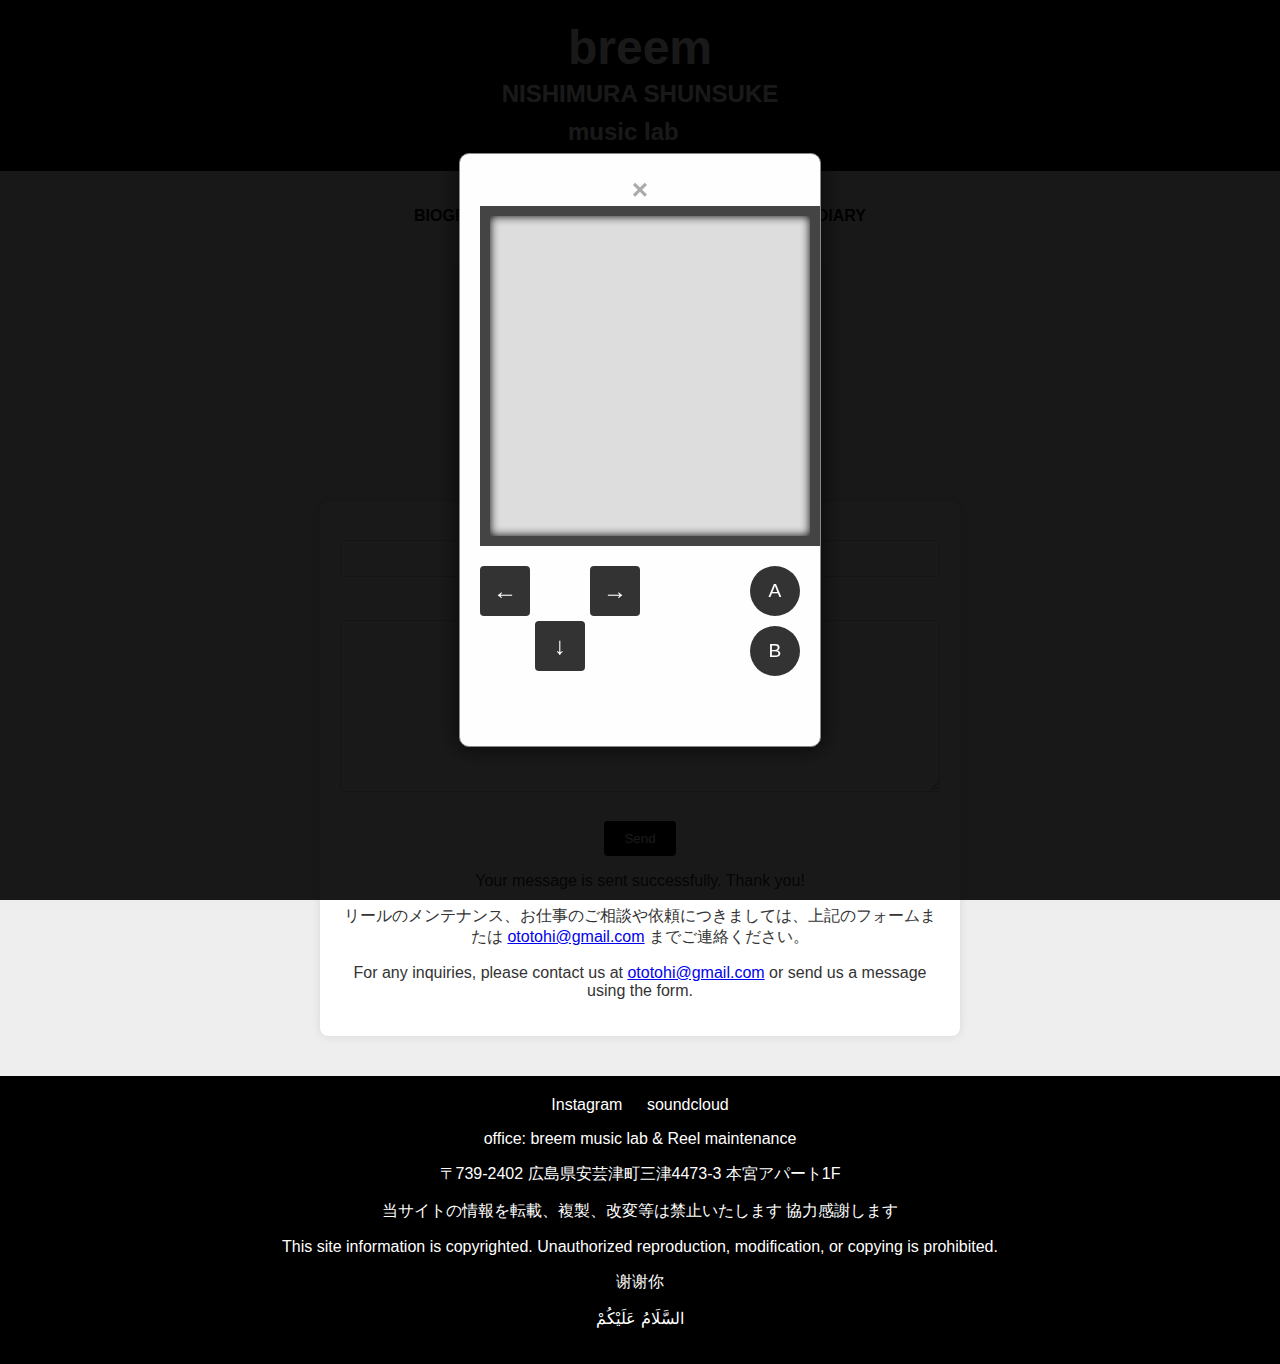
==== index.html @ 1ca12719 "index.html" ====
<!DOCTYPE html>
<html lang="ja">
<head>
    <meta charset="UTF-8">
    <meta name="viewport" content="width=device-width, initial-scale=1.0">
    <title>Breem - NISHIMURA SHUNSUKE</title>
    <style>
        body {
            font-family: 'Arial', sans-serif;
            margin: 0;
            padding: 0;
            background-color: #f4f4f4;
            color: #333;
            display: flex;
            flex-direction: column;
            align-items: center;
        }
        header {
            background-color: black;
            color: white;
            text-align: center;
            padding: 20px;
            display: flex;
            flex-direction: column;
            align-items: center;
            width: 100%;
        }
        h2 {
            margin: 0;
            font-size: 3em;
            max-width: 80%;
            white-space: nowrap;
            overflow: hidden;
            text-overflow: ellipsis;
        }
        h3 {
            margin: 5px 0;
            font-size: 1.5em;
        }
        .dots {
            animation: blink-animation 1s steps(5, start) infinite;
            -webkit-animation: blink-animation 1s steps(5, start) infinite;
            color: white;
            cursor: pointer;
        }
        @keyframes blink-animation {
            to {
                visibility: hidden;
            }
        }
        @-webkit-keyframes blink-animation {
            to {
                visibility: hidden;
            }
        }
        nav {
            text-align: center;
            margin: 20px 0;
            width: 100%;
        }
        nav ul {
            list-style-type: none;
            padding: 0;
            display: flex;
            flex-wrap: wrap;
            justify-content: center;
        }
        nav ul li {
            margin: 0 10px;
        }
        nav ul li a {
            text-decoration: none;
            color: #000;
            font-weight: bold;
        }
        #contact {
            background-color: #eee;
            padding: 40px 20px;
            text-align: center;
            width: 100%;
        }
        .contact-form {
            background-color: #fff;
            color: #333;
            padding: 20px;
            border-radius: 8px;
            box-shadow: 0 0 10px rgba(0, 0, 0, 0.1);
            max-width: 600px;
            margin: auto;
            text-align: center;
        }
        .contact-form label {
            display: block;
            margin-bottom: 10px;
        }
        .contact-form input[type="email"],
        .contact-form textarea {
            width: calc(100% - 22px);
            padding: 10px;
            margin-bottom: 15px;
            border: 1px solid #ccc;
            border-radius: 4px;
            resize: vertical;
        }
        .contact-form textarea {
            height: 150px;
        }
        .contact-form button {
            background-color: #000;
            color: #fff;
            border: none;
            padding: 10px 20px;
            cursor: pointer;
            border-radius: 4px;
        }
        .contact-form button:hover {
            background-color: #333;
        }
        footer {
            background-color: black;
            color: white;
            text-align: center;
            padding: 20px;
            width: 100%;
        }
        footer a {
            color: white;
            text-decoration: none;
            margin: 0 10px;
        }
        #tetrisModal {
            display: none;
            position: fixed;
            z-index: 1;
            left: 0;
            top: 0;
            width: 100%;
            height: 100%;
            overflow: auto;
            background-color: rgba(0, 0, 0, 0.9);
            display: flex;
            justify-content: center;
            align-items: center;
        }
        #tetrisContent {
            background-color: #fefefe;
            padding: 20px;
            border: 1px solid #888;
            max-width: 320px;
            width: 100%;
            box-shadow: 0px 0px 20px 5px rgba(0,0,0,0.5);
            position: relative;
        }
        #tetrisGame {
            width: 100%;
            height: 320px;
            background-color: #ddd;
            display: block;
            margin: 0 auto;
            border: 10px solid #444;
            box-shadow: inset 0px 0px 10px #000;
        }
        .close {
            color: #aaa;
            float: right;
            font-size: 28px;
            font-weight: bold;
        }
        .close:hover,
        .close:focus {
            color: black;
            text-decoration: none;
            cursor: pointer;
        }
        .gameboy {
            display: flex;
            flex-direction: column;
            align-items: center;
            background-color: #bbb;
            padding: 20px;
            border-radius: 10px;
            box-shadow: 0 0 20px rgba(0,0,0,0.5);
        }
        .gameboy-buttons {
            margin-top: 20px;
            display: flex;
            justify-content: space-between;
            width: 100%;
        }
        .dpad {
            display: grid;
            grid-template-columns: repeat(3, 50px);
            grid-template-rows: repeat(3, 50px);
            gap: 5px;
        }
        .dpad button {
            background-color: #333;
            border: none;
            border-radius: 4px;
            height: 50px;
            width: 50px;
            cursor: pointer;
            color: #fff;
            font-size: 1.5em;
        }
        .action-buttons {
            display: flex;
            flex-direction: column;
            gap: 10px;
        }
        .action-buttons button {
            background-color: #333;
            border: none;
            border-radius: 50%;
            height: 50px;
            width: 50px;
            cursor: pointer;
            color: #fff;
            font-size: 1.2em;
        }
        #gameOverMessage {
            display: none;
            position: absolute;
            top: 0;
            width: 100%;
            text-align: center;
            font-size: 2em;
            color: red;
            animation: drop 2s forwards;
        }
        @keyframes drop {
            to {
                top: 50%;
                transform: translateY(-50%);
            }
        }
    </style>
</head>
<body>
    <header>
        <h2>breem</h2>
        <h3>NISHIMURA SHUNSUKE</h3>
        <h3>music lab<span class="dots" onclick="openTetris()">.....</span></h3>
    </header>

    <nav>
        <ul>
            <li><a href="biography.html">BIOGRAPHY</a></li>
            <li><a href="discography.html">DISCOGRAPHY</a></li>
            <li><a href="works.html">WORKS</a></li>
            <li><a href="https://breem.base.shop" target="_blank">SHOP</a></li>
            <li><a href="https://note.com/breem/" target="_blank">DIARY</a></li>
        </ul>
    </nav>

    <section id="contact">
        <h1>NEWS</h1>
        <div style="text-align: center; margin-bottom: 20px;">
            <!-- アクセスカウンター -->
            <table border="0" cellspacing="0" cellpadding="0" style="margin: 0 auto;">
                <tr><td align="center"><a href="http://www.rays-counter.com/"><img src="http://www.rays-counter.com/d1285_f6_022/667c20a465114/" alt="アクセスカウンター" border="0"></a></td></tr>
                <tr><td align="center">
                    <img src="http://www.rays-counter.com/images/counter_01.gif" border="0">
                    <img src="http://www.rays-counter.com/images/counter_02.gif" border="0">
                    <img src="http://www.rays-counter.com/images/counter_03.gif" border="0">
                    <img src="http://www.rays-counter.com/images/counter_04.gif" border="0">
                    <img src="http://www.rays-counter.com/images/counter_05.gif" border="0">
                </td></tr>
            </table>
            <!-- アクセスカウンター ここまで -->
        </div>
        <h1>CONTACT</h1>
        <div class="contact-form">
            <form id="contactForm" action="https://formspree.io/f/manwwarl" method="POST">
                <label>
                    Your email:
                    <input type="email" id="email" name="email" required>
                </label>
                <label>
                    Your message:
                    <textarea id="message" name="message" required></textarea>
                </label>
                <button type="button" onclick="confirmSend()">Send</button>
            </form>
            <p>Your message is sent successfully. Thank you!</p>
            <p>リールのメンテナンス、お仕事のご相談や依頼につきましては、上記のフォームまたは <a href="mailto:ototohi@gmail.com">ototohi@gmail.com</a> までご連絡ください。</p>
            <p>For any inquiries, please contact us at <a href="mailto:ototohi@gmail.com">ototohi@gmail.com</a> or send us a message using the form.</p>
        </div>
    </section>

    <footer>
        <div class="social-links">
            <a href="https://www.instagram.com/breem.room_4473/">Instagram</a>
            <a href="https://soundcloud.com/user-677174121">soundcloud</a>
        </div>
        <p>office: breem music lab & Reel maintenance</p>
        <p>〒739-2402 広島県安芸津町三津4473-3 本宮アパート1F</p>
        <p>当サイトの情報を転載、複製、改変等は禁止いたします 協力感謝します</p>
        <p>This site information is copyrighted. Unauthorized reproduction, modification, or copying is prohibited.</p>
        <p>谢谢你</p>
        <p>السَّلَامُ عَلَيْكُمْ</p>
    </footer>

    <!-- Tetris Modal -->
    <div id="tetrisModal">
        <div id="tetrisContent" class="gameboy">
            <span class="close" onclick="closeTetris()">&times;</span>
            <canvas id="tetrisGame" width="320" height="640"></canvas>
            <div class="gameboy-buttons">
                <div class="dpad">
                    <button onclick="moveLeft()">←</button>
                    <div></div>
                    <button onclick="moveRight()">→</button>
                    <div></div>
                    <button onclick="moveDown()">↓</button>
                </div>
                <div class="action-buttons">
                    <button onclick="rotateTetromino()">A</button>
                    <button onclick="rotateTetrominoReverse()">B</button>
                </div>
            </div>
            <div id="gameOverMessage">GAME OVER</div>
        </div>
    </div>

    <audio id="bgm" loop>
        <source src="https://freesound.org/data/previews/348/348682_3248244-lq.mp3" type="audio/mp3">
        Your browser does not support the audio element.
    </audio>

    <audio id="lineClearSound">
        <source src="https://freesound.org/data/previews/198/198841_285997-lq.mp3" type="audio/mp3">
        Your browser does not support the audio element.
    </audio>

    <audio id="gameOverSound">
        <source src="https://freesound.org/data/previews/353/353227_5121236-lq.mp3" type="audio/mp3">
        Your browser does not support the audio element.
    </audio>

    <script>
        const dots = document.querySelector('.dots');
        const bgm = document.getElementById('bgm');
        const lineClearSound = document.getElementById('lineClearSound');
        const gameOverSound = document.getElementById('gameOverSound');
        const gameOverMessage = document.getElementById('gameOverMessage');

        setInterval(() => {
            dots.style.visibility = dots.style.visibility === 'hidden' ? 'visible' : 'hidden';
        }, 500);

        function confirmSend() {
            if (confirm("Are you sure you want to send this message?")) {
                document.getElementById("contactForm").submit();
            }
        }

        let tetromino;
        let playfield;
        let count;
        let requestId;

        function openTetris() {
            bgm.play();
            document.getElementById('tetrisModal').style.display = 'block';
            initTetris();
        }

        function closeTetris() {
            bgm.pause();
            document.getElementById('tetrisModal').style.display = 'none';
            cancelAnimationFrame(requestId);
        }

        window.onclick = function(event) {
            const modal = document.getElementById('tetrisModal');
            if (event.target == modal) {
                closeTetris();
            }
        }

        function initTetris() {
            const canvas = document.getElementById('tetrisGame');
            const context = canvas.getContext('2d');
            const grid = 32;

            const tetrominoes = {
                'I': [
                    [0,0,0,0],
                    [1,1,1,1],
                    [0,0,0,0],
                    [0,0,0,0]
                ],
                'J': [
                    [1,0,0],
                    [1,1,1],
                    [0,0,0]
                ],
                'L': [
                    [0,0,1],
                    [1,1,1],
                    [0,0,0]
                ],
                'O': [
                    [1,1],
                    [1,1]
                ],
                'S': [
                    [0,1,1],
                    [1,1,0],
                    [0,0,0]
                ],
                'Z': [
                    [1,1,0],
                    [0,1,1],
                    [0,0,0]
                ],
                'T': [
                    [0,1,0],
                    [1,1,1],
                    [0,0,0]
                ]
            };

            const colors = {
                'I': '#00bfff',
                'O': '#ffd700',
                'T': '#9370db',
                'S': '#3cb371',
                'Z': '#dc143c',
                'J': '#4682b4',
                'L': '#ff8c00'
            };

            function generateTetromino() {
                const keys = Object.keys(tetrominoes);
                const key = keys[Math.floor(Math.random() * keys.length)];
                const matrix = tetrominoes[key];
                return {
                    name: key,
                    matrix: matrix,
                    row: 0,
                    col: Math.floor((10 - matrix[0].length) / 2)
                };
            }

            function rotate(matrix) {
                const N = matrix.length - 1;
                return matrix.map((row, i) =>
                    row.map((val, j) => matrix[N - j][i])
                );
            }

            function rotateReverse(matrix) {
                const N = matrix.length - 1;
                return matrix.map((row, i) =>
                    row.map((val, j) => matrix[j][N - i])
                );
            }

            function collide(playfield, tetromino) {
                const { matrix, row, col } = tetromino;
                for (let r = 0; r < matrix.length; r++) {
                    for (let c = 0; c < matrix[r].length; c++) {
                        if (matrix[r][c] && (playfield[r + row] && playfield[r + row][c + col]) !== 0) {
                            return true;
                        }
                    }
                }
                return false;
            }

            function clearLines() {
                outer: for (let row = playfield.length - 1; row >= 0; row--) {
                    for (let col = 0; col < playfield[row].length; col++) {
                        if (playfield[row][col] === 0) {
                            continue outer;
                        }
                    }
                    playfield.splice(row, 1);
                    playfield.unshift(new Array(10).fill(0));
                    lineClearSound.play();
                    context.clearRect(0, 0, canvas.width, canvas.height);
                    drawPlayfield();
                    drawTetromino();
                }
            }

            function freeze() {
                const { matrix, row, col } = tetromino;
                matrix.forEach((r, i) => {
                    r.forEach((value, j) => {
                        if (value) {
                            playfield[row + i][col + j] = tetromino.name;
                        }
                    });
                });
                clearLines();
                tetromino = generateTetromino();
                if (collide(playfield, tetromino)) {
                    gameOver();
                }
            }

            function drawTetromino() {
                const { matrix, row, col } = tetromino;
                matrix.forEach((r, i) => {
                    r.forEach((value, j) => {
                        if (value) {
                            context.fillStyle = colors[tetromino.name];
                            context.fillRect((col + j) * grid, (row + i) * grid, grid - 1, grid - 1);
                        }
                    });
                });
            }

            function drawPlayfield() {
                for (let row = 0; row < playfield.length; row++) {
                    for (let col = 0; col < playfield[row].length; col++) {
                        if (playfield[row][col]) {
                            context.fillStyle = colors[playfield[row][col]];
                            context.fillRect(col * grid, row * grid, grid - 1, grid - 1);
                        }
                    }
                }
            }

            function updateGame() {
                context.clearRect(0, 0, canvas.width, canvas.height);
                drawPlayfield();
                drawTetromino();
            }

            function drop() {
                tetromino.row++;
                if (collide(playfield, tetromino)) {
                    tetromino.row--;
                    freeze();
                }
            }

            count = 0;
            tetromino = generateTetromino();
            playfield = Array.from({ length: 20 }, () => Array(10).fill(0));
            function loop() {
                requestId = requestAnimationFrame(loop);
                if (++count > 35) {
                    drop();
                    count = 0;
                }
                updateGame();
            }

            document.addEventListener('keydown', (e) => {
                if (e.keyCode === 37) {
                    moveLeft();
                } else if (e.keyCode === 39) {
                    moveRight();
                } else if (e.keyCode === 40) {
                    moveDown();
                } else if (e.keyCode === 65) { // 'A' key for rotation
                    rotateTetromino();
                } else if (e.keyCode === 66) { // 'B' key for reverse rotation
                    rotateTetrominoReverse();
                }
            });

            loop();
        }

        function moveLeft() {
            tetromino.col--;
            if (collide(playfield, tetromino)) {
                tetromino.col++;
            }
        }

        function moveRight() {
            tetromino.col++;
            if (collide(playfield, tetromino)) {
                tetromino.col--;
            }
        }

        function moveDown() {
            tetromino.row++;
            if (collide(playfield, tetromino)) {
                tetromino.row--;
                freeze();
            }
        }

        function rotateTetromino() {
            const matrix = rotate(tetromino.matrix);
            if (!collide(playfield, { ...tetromino, matrix })) {
                tetromino.matrix = matrix;
            }
        }

        function rotateTetrominoReverse() {
            const matrix = rotateReverse(tetromino.matrix);
            if (!collide(playfield, { ...tetromino, matrix })) {
                tetromino.matrix = matrix;
            }
        }

        function gameOver() {
            bgm.pause();
            gameOverSound.play();
            gameOverMessage.style.display = 'block';
        }
    </script>
</body>
</html>
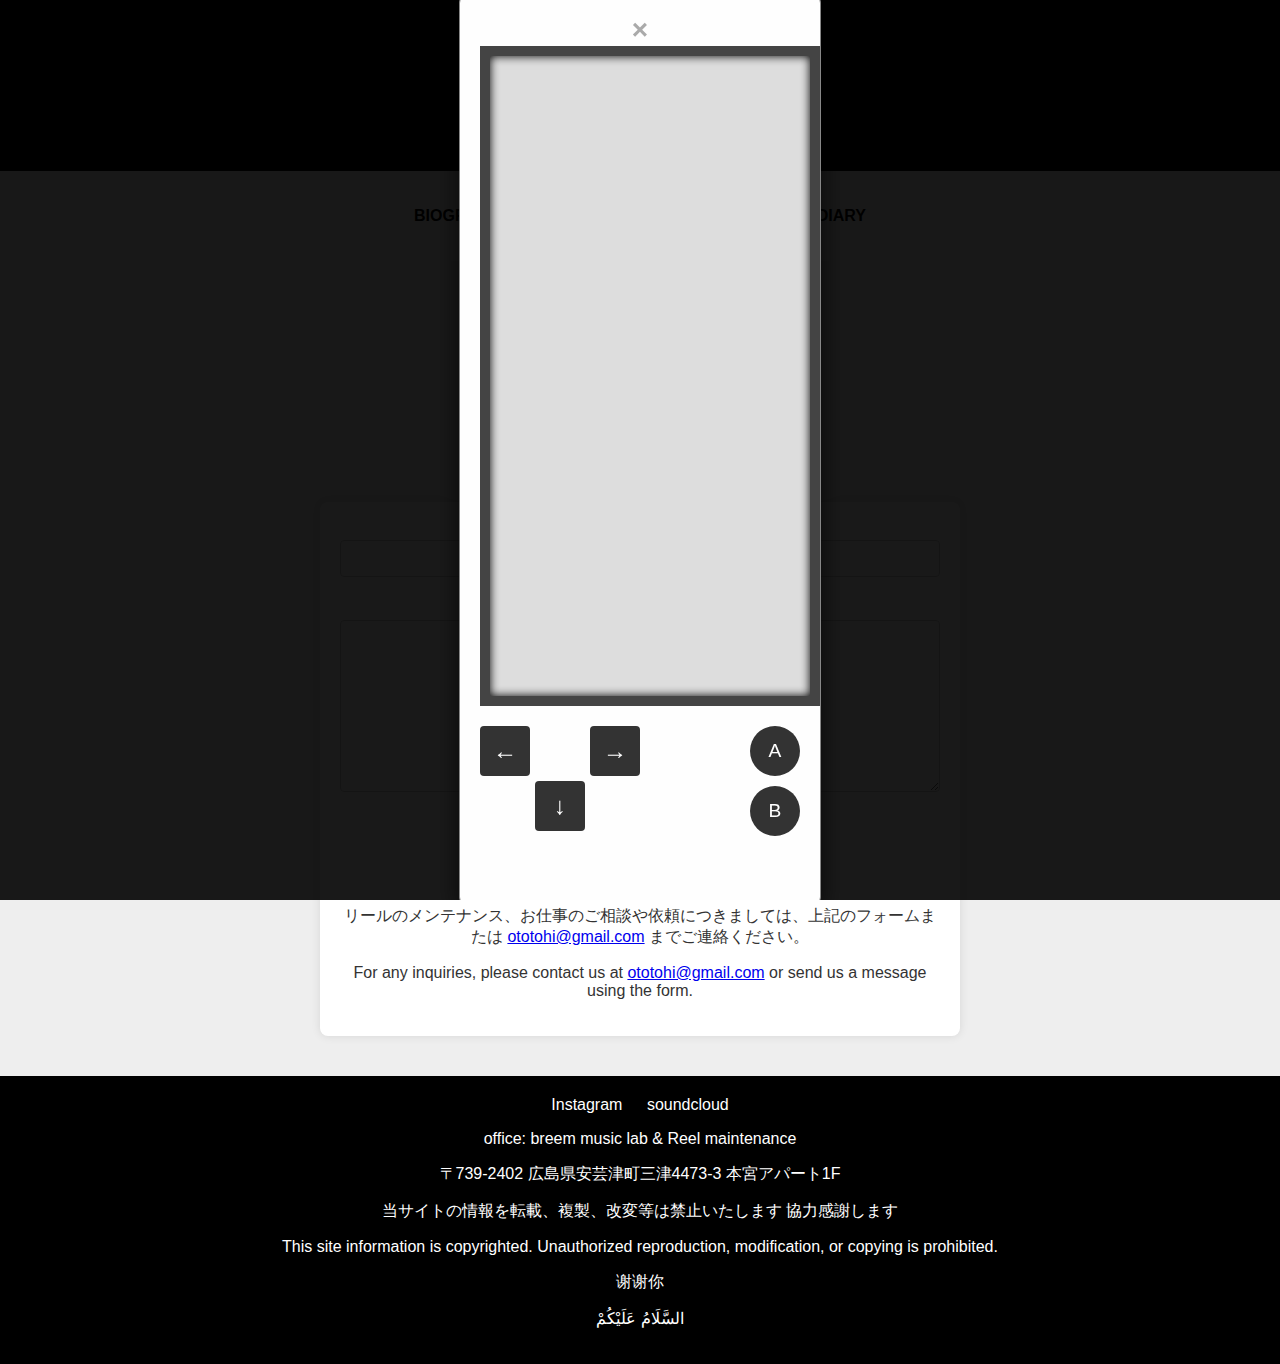
==== commit 83b7f2bc: "index.html" ====
--- a/index.html
+++ b/index.html
@@ -153,7 +153,7 @@
         }
         #tetrisGame {
             width: 100%;
-            height: 320px;
+            height: 640px;
             background-color: #ddd;
             display: block;
             margin: 0 auto;
@@ -249,7 +249,7 @@
             <li><a href="discography.html">DISCOGRAPHY</a></li>
             <li><a href="works.html">WORKS</a></li>
             <li><a href="https://breem.base.shop" target="_blank">SHOP</a></li>
-            <li><a href="https://note.com/breem/" target="_blank">DIARY</a></li>
+            <li><a href="https://ameblo.jp/se-son-music/" target="_blank">DIARY</a></li>
         </ul>
     </nav>
 
@@ -462,7 +462,9 @@
                 const { matrix, row, col } = tetromino;
                 for (let r = 0; r < matrix.length; r++) {
                     for (let c = 0; c < matrix[r].length; c++) {
-                        if (matrix[r][c] && (playfield[r + row] && playfield[r + row][c + col]) !== 0) {
+                        if (matrix[r][c] && 
+                            (playfield[r + row] && 
+                             playfield[r + row][c + col]) !== 0) {
                             return true;
                         }
                     }
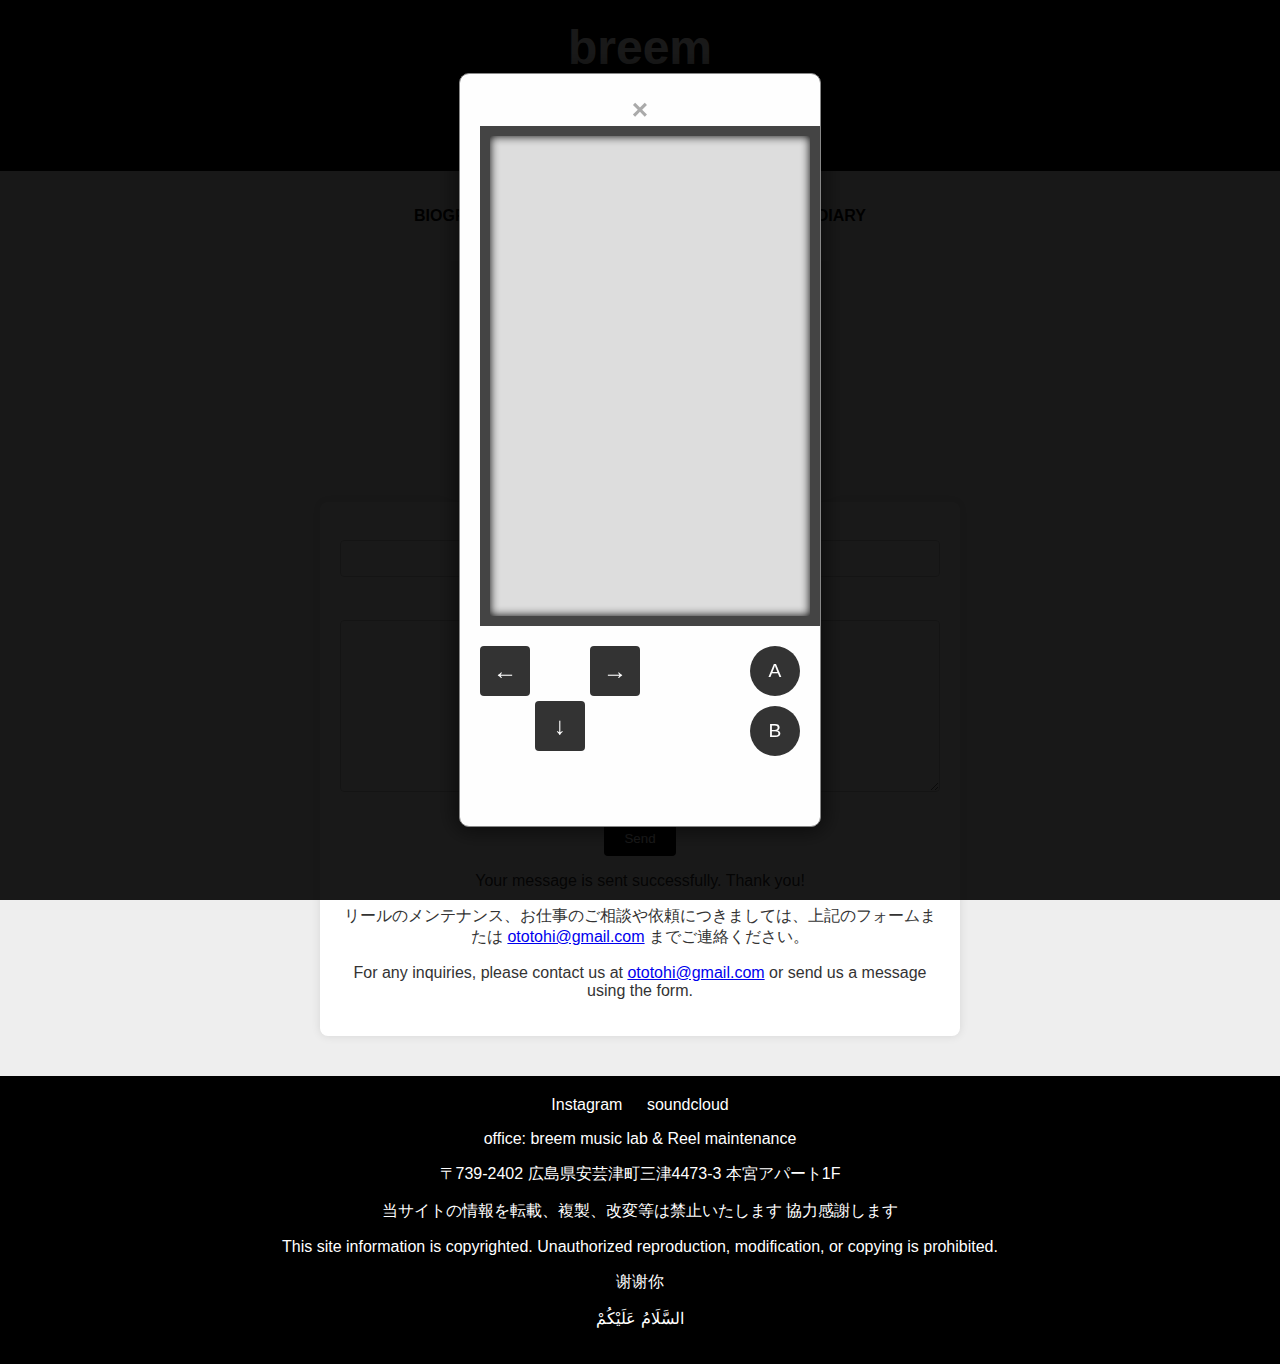
==== commit 6a85b588: "index.html" ====
--- a/index.html
+++ b/index.html
@@ -153,7 +153,7 @@
         }
         #tetrisGame {
             width: 100%;
-            height: 640px;
+            height: 480px;
             background-color: #ddd;
             display: block;
             margin: 0 auto;
@@ -305,7 +305,7 @@
     <div id="tetrisModal">
         <div id="tetrisContent" class="gameboy">
             <span class="close" onclick="closeTetris()">&times;</span>
-            <canvas id="tetrisGame" width="320" height="640"></canvas>
+            <canvas id="tetrisGame" width="320" height="480"></canvas>
             <div class="gameboy-buttons">
                 <div class="dpad">
                     <button onclick="moveLeft()">←</button>
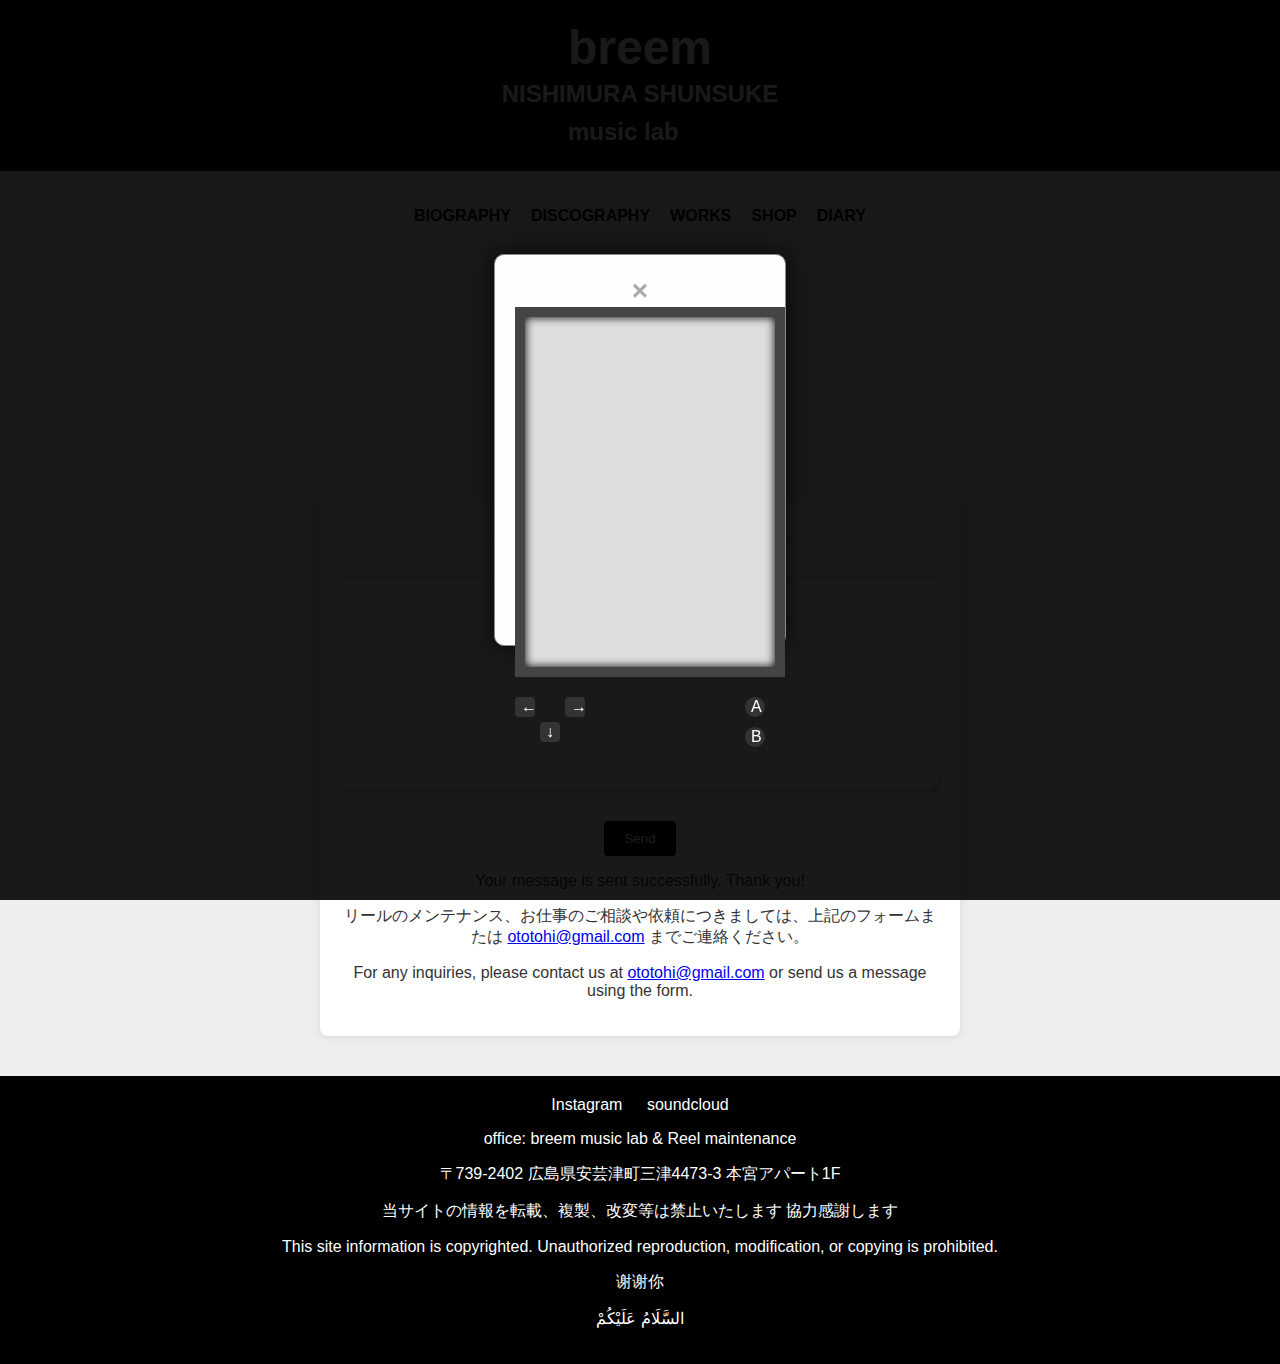
==== commit 11b960a3: "index.html" ====
--- a/index.html
+++ b/index.html
@@ -146,14 +146,14 @@
             background-color: #fefefe;
             padding: 20px;
             border: 1px solid #888;
-            max-width: 320px;
-            width: 100%;
+            width: 250px;
+            height: 350px;
             box-shadow: 0px 0px 20px 5px rgba(0,0,0,0.5);
             position: relative;
         }
         #tetrisGame {
             width: 100%;
-            height: 480px;
+            height: 100%;
             background-color: #ddd;
             display: block;
             margin: 0 auto;
@@ -189,19 +189,19 @@
         }
         .dpad {
             display: grid;
-            grid-template-columns: repeat(3, 50px);
-            grid-template-rows: repeat(3, 50px);
+            grid-template-columns: repeat(3, 20px);
+            grid-template-rows: repeat(3, 20px);
             gap: 5px;
         }
         .dpad button {
             background-color: #333;
             border: none;
             border-radius: 4px;
-            height: 50px;
-            width: 50px;
+            height: 20px;
+            width: 20px;
             cursor: pointer;
             color: #fff;
-            font-size: 1.5em;
+            font-size: 1em;
         }
         .action-buttons {
             display: flex;
@@ -212,11 +212,11 @@
             background-color: #333;
             border: none;
             border-radius: 50%;
-            height: 50px;
-            width: 50px;
+            height: 20px;
+            width: 20px;
             cursor: pointer;
             color: #fff;
-            font-size: 1.2em;
+            font-size: 1em;
         }
         #gameOverMessage {
             display: none;
@@ -305,7 +305,7 @@
     <div id="tetrisModal">
         <div id="tetrisContent" class="gameboy">
             <span class="close" onclick="closeTetris()">&times;</span>
-            <canvas id="tetrisGame" width="320" height="480"></canvas>
+            <canvas id="tetrisGame" width="160" height="288"></canvas>
             <div class="gameboy-buttons">
                 <div class="dpad">
                     <button onclick="moveLeft()">←</button>
@@ -382,7 +382,7 @@
         function initTetris() {
             const canvas = document.getElementById('tetrisGame');
             const context = canvas.getContext('2d');
-            const grid = 32;
+            const grid = 18;
 
             const tetrominoes = {
                 'I': [
@@ -543,7 +543,7 @@
 
             count = 0;
             tetromino = generateTetromino();
-            playfield = Array.from({ length: 20 }, () => Array(10).fill(0));
+            playfield = Array.from({ length: 16 }, () => Array(10).fill(0));
             function loop() {
                 requestId = requestAnimationFrame(loop);
                 if (++count > 35) {
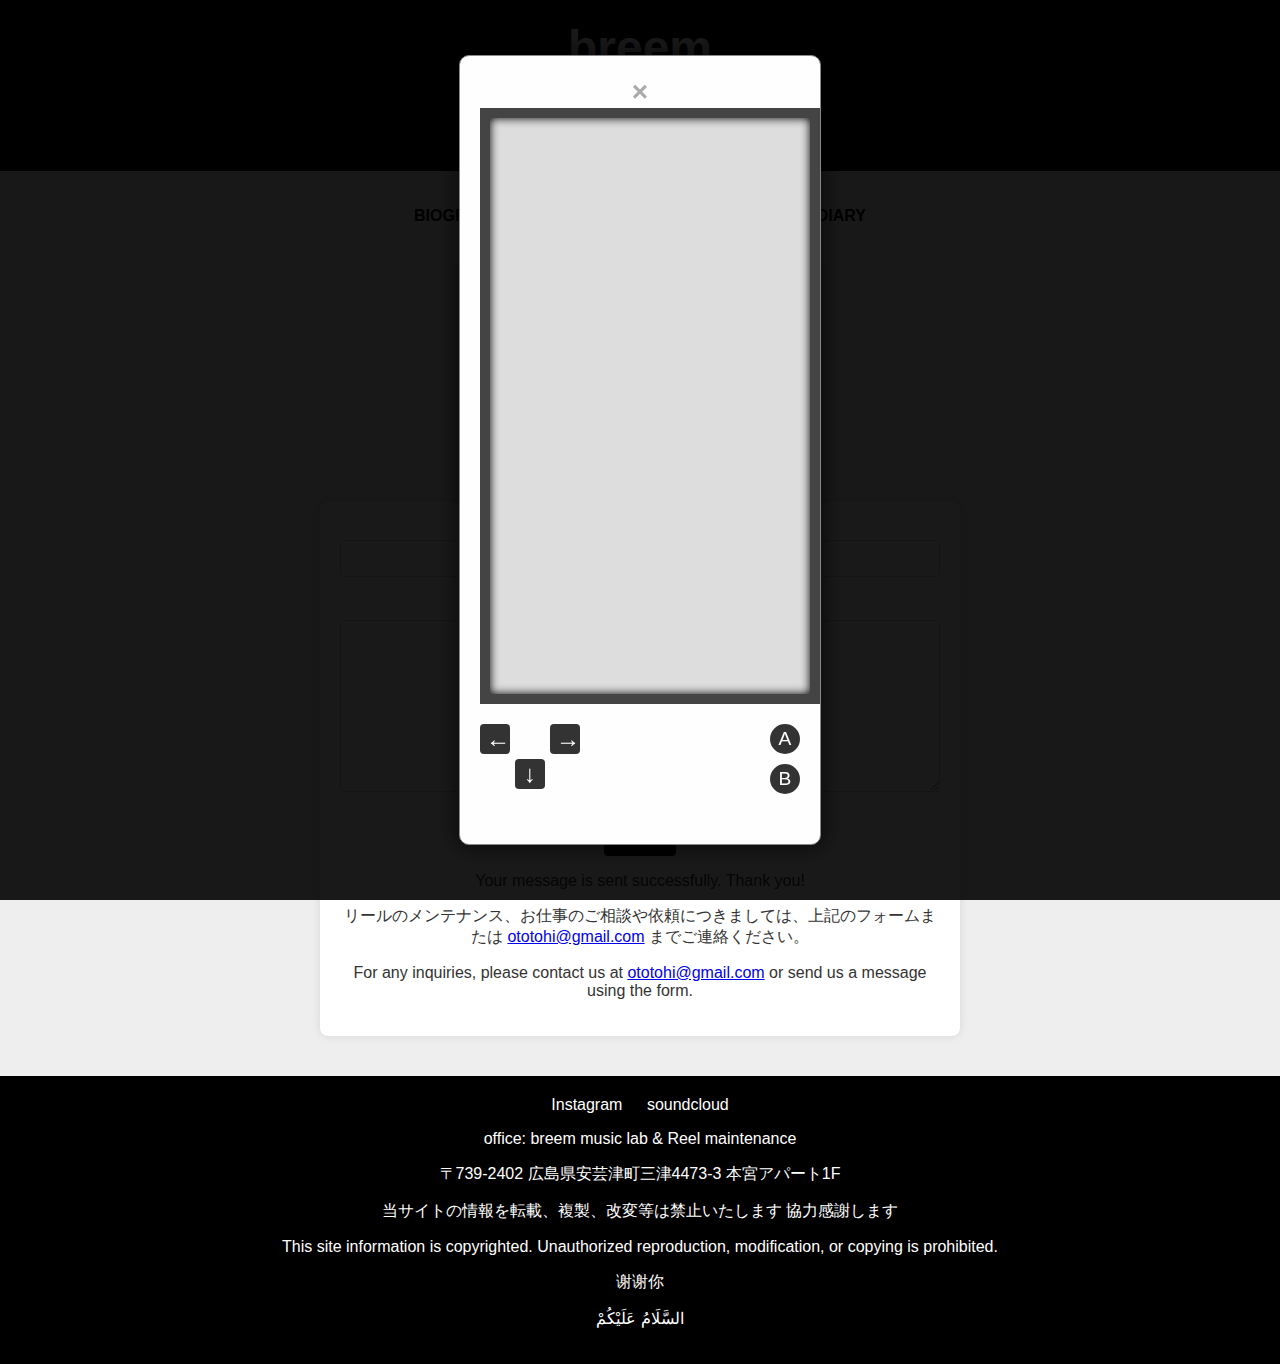
==== commit 706050ee: "index.html" ====
--- a/index.html
+++ b/index.html
@@ -146,8 +146,8 @@
             background-color: #fefefe;
             padding: 20px;
             border: 1px solid #888;
-            width: 250px;
-            height: 350px;
+            max-width: 320px;
+            width: 100%;
             box-shadow: 0px 0px 20px 5px rgba(0,0,0,0.5);
             position: relative;
         }
@@ -189,19 +189,19 @@
         }
         .dpad {
             display: grid;
-            grid-template-columns: repeat(3, 20px);
-            grid-template-rows: repeat(3, 20px);
+            grid-template-columns: repeat(3, 30px);
+            grid-template-rows: repeat(3, 30px);
             gap: 5px;
         }
         .dpad button {
             background-color: #333;
             border: none;
             border-radius: 4px;
-            height: 20px;
-            width: 20px;
+            height: 30px;
+            width: 30px;
             cursor: pointer;
             color: #fff;
-            font-size: 1em;
+            font-size: 1.5em;
         }
         .action-buttons {
             display: flex;
@@ -212,11 +212,11 @@
             background-color: #333;
             border: none;
             border-radius: 50%;
-            height: 20px;
-            width: 20px;
+            height: 30px;
+            width: 30px;
             cursor: pointer;
             color: #fff;
-            font-size: 1em;
+            font-size: 1.2em;
         }
         #gameOverMessage {
             display: none;
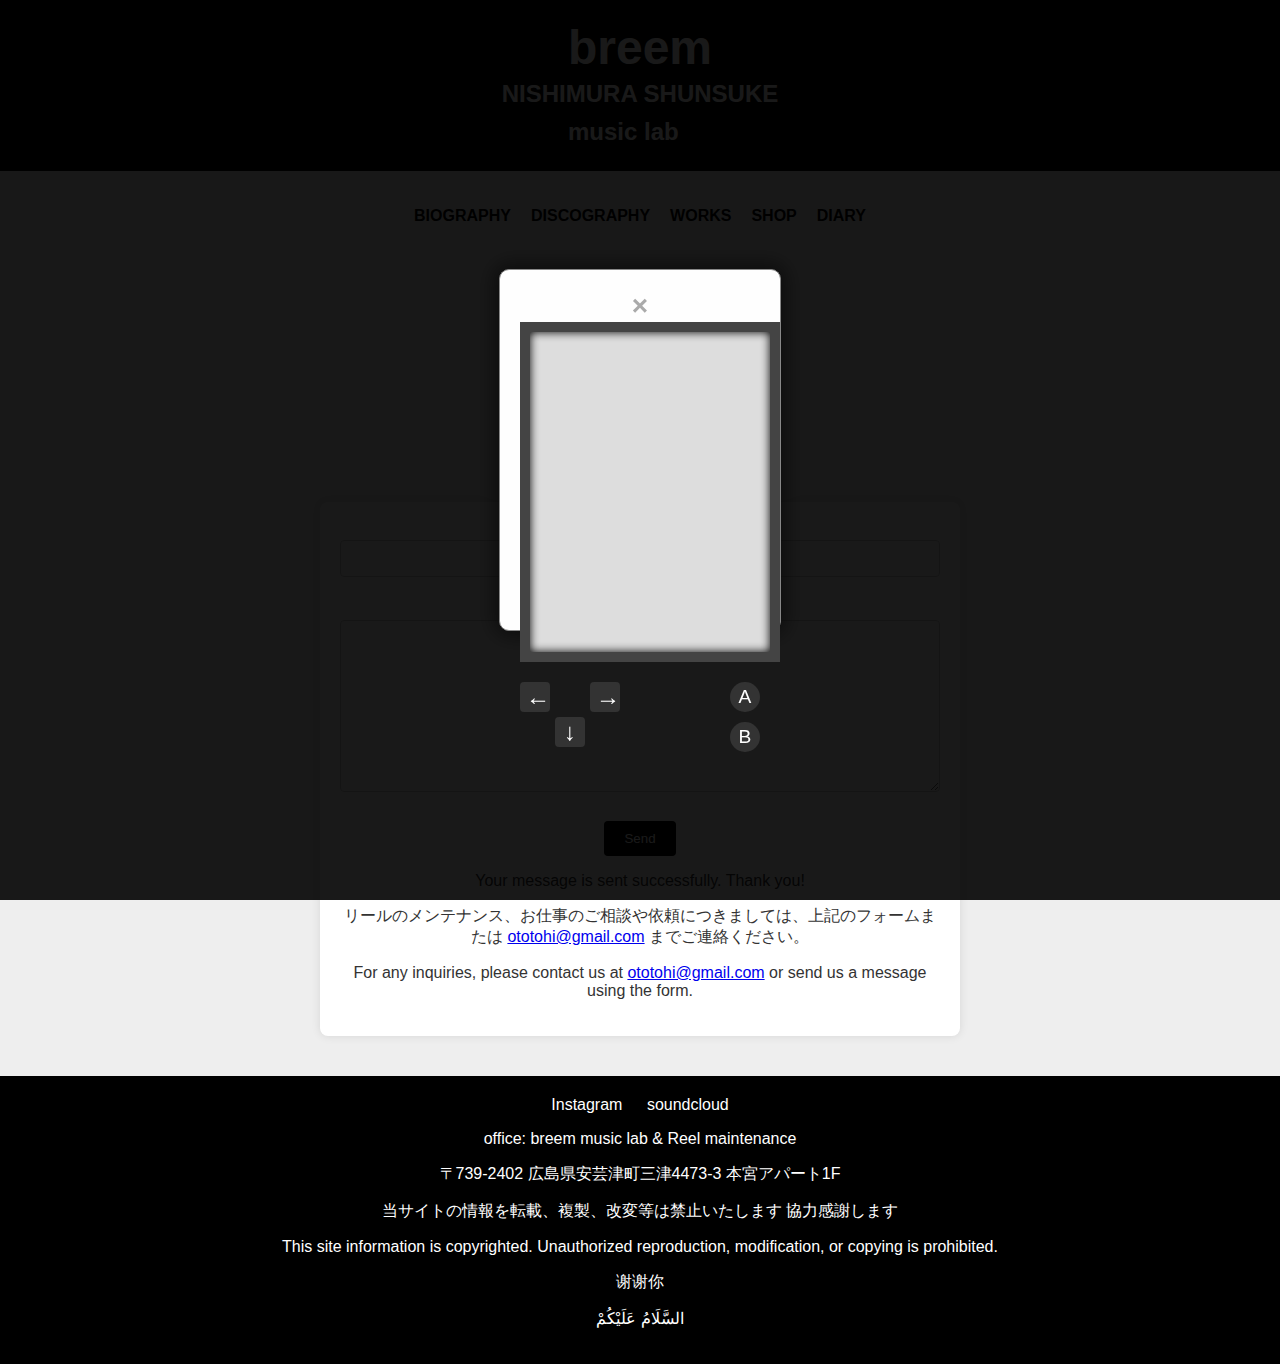
==== commit aa9185f0: "index.html" ====
--- a/index.html
+++ b/index.html
@@ -146,8 +146,8 @@
             background-color: #fefefe;
             padding: 20px;
             border: 1px solid #888;
-            max-width: 320px;
-            width: 100%;
+            width: 240px;
+            height: 320px;
             box-shadow: 0px 0px 20px 5px rgba(0,0,0,0.5);
             position: relative;
         }
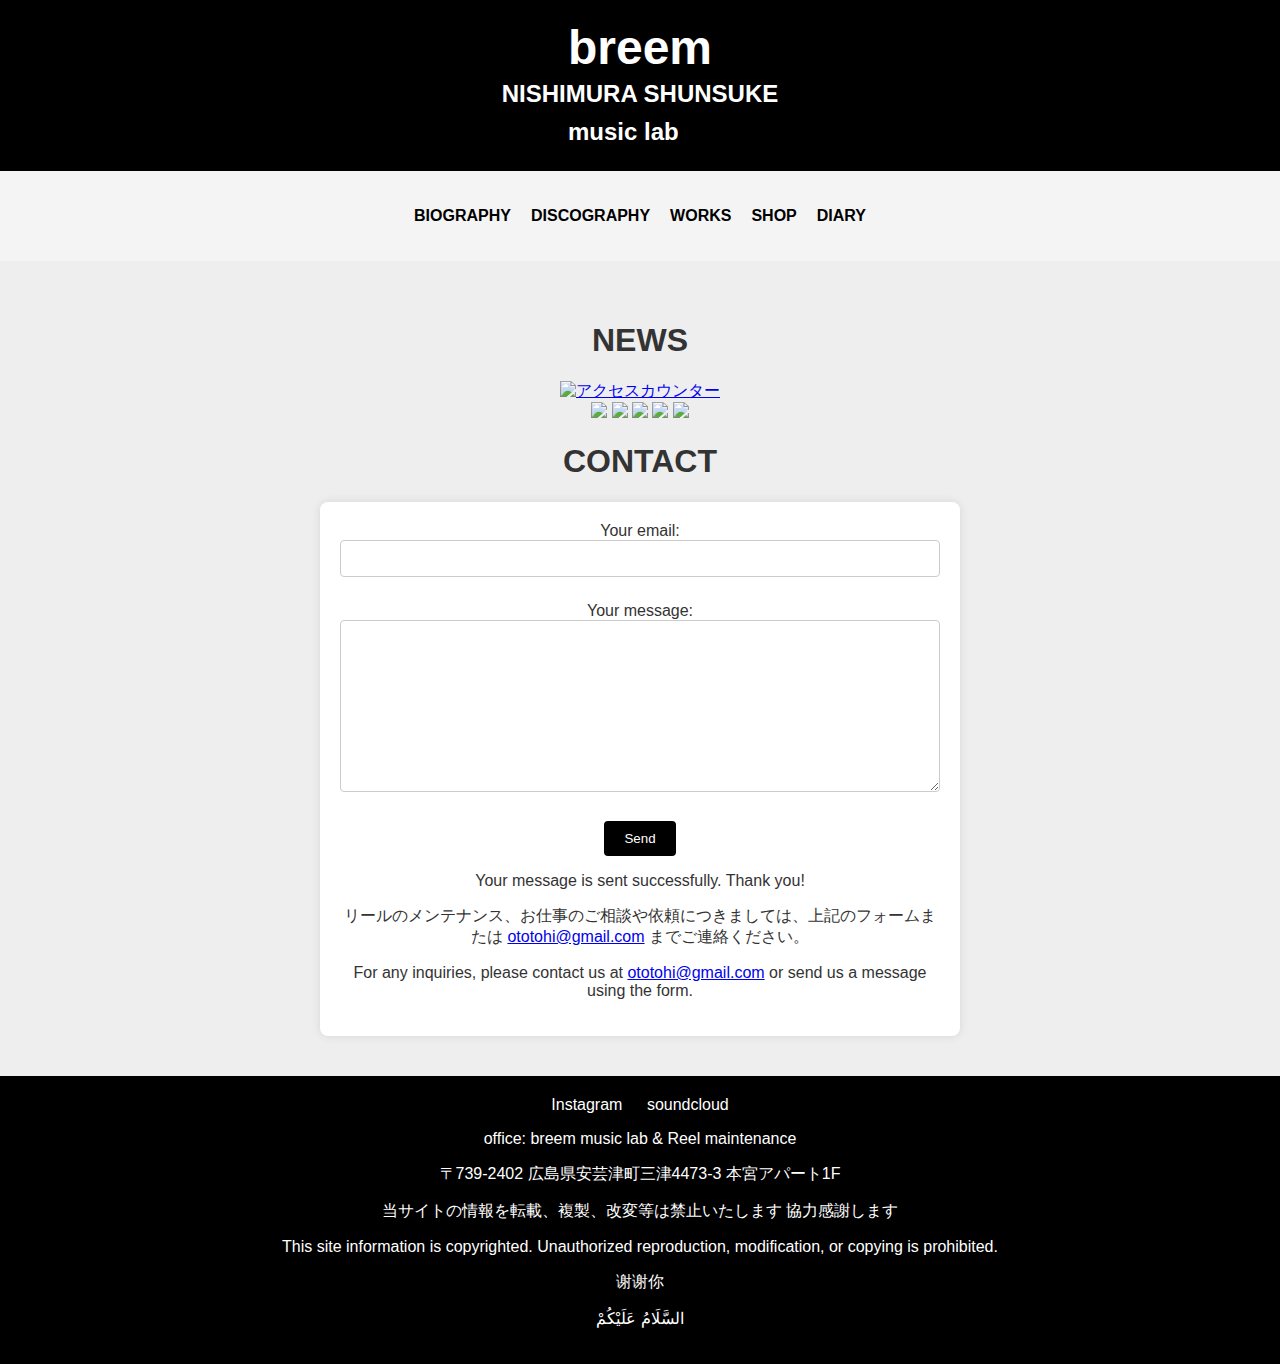
==== commit b709e20f: "index.html" ====
--- a/index.html
+++ b/index.html
@@ -128,119 +128,13 @@
             text-decoration: none;
             margin: 0 10px;
         }
-        #tetrisModal {
-            display: none;
-            position: fixed;
-            z-index: 1;
-            left: 0;
-            top: 0;
-            width: 100%;
-            height: 100%;
-            overflow: auto;
-            background-color: rgba(0, 0, 0, 0.9);
-            display: flex;
-            justify-content: center;
-            align-items: center;
-        }
-        #tetrisContent {
-            background-color: #fefefe;
-            padding: 20px;
-            border: 1px solid #888;
-            width: 240px;
-            height: 320px;
-            box-shadow: 0px 0px 20px 5px rgba(0,0,0,0.5);
-            position: relative;
-        }
-        #tetrisGame {
-            width: 100%;
-            height: 100%;
-            background-color: #ddd;
-            display: block;
-            margin: 0 auto;
-            border: 10px solid #444;
-            box-shadow: inset 0px 0px 10px #000;
-        }
-        .close {
-            color: #aaa;
-            float: right;
-            font-size: 28px;
-            font-weight: bold;
-        }
-        .close:hover,
-        .close:focus {
-            color: black;
-            text-decoration: none;
-            cursor: pointer;
-        }
-        .gameboy {
-            display: flex;
-            flex-direction: column;
-            align-items: center;
-            background-color: #bbb;
-            padding: 20px;
-            border-radius: 10px;
-            box-shadow: 0 0 20px rgba(0,0,0,0.5);
-        }
-        .gameboy-buttons {
-            margin-top: 20px;
-            display: flex;
-            justify-content: space-between;
-            width: 100%;
-        }
-        .dpad {
-            display: grid;
-            grid-template-columns: repeat(3, 30px);
-            grid-template-rows: repeat(3, 30px);
-            gap: 5px;
-        }
-        .dpad button {
-            background-color: #333;
-            border: none;
-            border-radius: 4px;
-            height: 30px;
-            width: 30px;
-            cursor: pointer;
-            color: #fff;
-            font-size: 1.5em;
-        }
-        .action-buttons {
-            display: flex;
-            flex-direction: column;
-            gap: 10px;
-        }
-        .action-buttons button {
-            background-color: #333;
-            border: none;
-            border-radius: 50%;
-            height: 30px;
-            width: 30px;
-            cursor: pointer;
-            color: #fff;
-            font-size: 1.2em;
-        }
-        #gameOverMessage {
-            display: none;
-            position: absolute;
-            top: 0;
-            width: 100%;
-            text-align: center;
-            font-size: 2em;
-            color: red;
-            animation: drop 2s forwards;
-        }
-        @keyframes drop {
-            to {
-                top: 50%;
-                transform: translateY(-50%);
-            }
-        }
     </style>
 </head>
 <body>
     <header>
         <h2>breem</h2>
         <h3>NISHIMURA SHUNSUKE</h3>
-        <h3>music lab<span class="dots" onclick="openTetris()">.....</span></h3>
+        <h3>music lab<span class="dots" onclick="location.href='tetris.html'">.....</span></h3>
     </header>
 
     <nav>
@@ -301,49 +195,8 @@
         <p>السَّلَامُ عَلَيْكُمْ</p>
     </footer>
 
-    <!-- Tetris Modal -->
-    <div id="tetrisModal">
-        <div id="tetrisContent" class="gameboy">
-            <span class="close" onclick="closeTetris()">&times;</span>
-            <canvas id="tetrisGame" width="160" height="288"></canvas>
-            <div class="gameboy-buttons">
-                <div class="dpad">
-                    <button onclick="moveLeft()">←</button>
-                    <div></div>
-                    <button onclick="moveRight()">→</button>
-                    <div></div>
-                    <button onclick="moveDown()">↓</button>
-                </div>
-                <div class="action-buttons">
-                    <button onclick="rotateTetromino()">A</button>
-                    <button onclick="rotateTetrominoReverse()">B</button>
-                </div>
-            </div>
-            <div id="gameOverMessage">GAME OVER</div>
-        </div>
-    </div>
-
-    <audio id="bgm" loop>
-        <source src="https://freesound.org/data/previews/348/348682_3248244-lq.mp3" type="audio/mp3">
-        Your browser does not support the audio element.
-    </audio>
-
-    <audio id="lineClearSound">
-        <source src="https://freesound.org/data/previews/198/198841_285997-lq.mp3" type="audio/mp3">
-        Your browser does not support the audio element.
-    </audio>
-
-    <audio id="gameOverSound">
-        <source src="https://freesound.org/data/previews/353/353227_5121236-lq.mp3" type="audio/mp3">
-        Your browser does not support the audio element.
-    </audio>
-
     <script>
         const dots = document.querySelector('.dots');
-        const bgm = document.getElementById('bgm');
-        const lineClearSound = document.getElementById('lineClearSound');
-        const gameOverSound = document.getElementById('gameOverSound');
-        const gameOverMessage = document.getElementById('gameOverMessage');
 
         setInterval(() => {
             dots.style.visibility = dots.style.visibility === 'hidden' ? 'visible' : 'hidden';
@@ -354,263 +207,6 @@
                 document.getElementById("contactForm").submit();
             }
         }
-
-        let tetromino;
-        let playfield;
-        let count;
-        let requestId;
-
-        function openTetris() {
-            bgm.play();
-            document.getElementById('tetrisModal').style.display = 'block';
-            initTetris();
-        }
-
-        function closeTetris() {
-            bgm.pause();
-            document.getElementById('tetrisModal').style.display = 'none';
-            cancelAnimationFrame(requestId);
-        }
-
-        window.onclick = function(event) {
-            const modal = document.getElementById('tetrisModal');
-            if (event.target == modal) {
-                closeTetris();
-            }
-        }
-
-        function initTetris() {
-            const canvas = document.getElementById('tetrisGame');
-            const context = canvas.getContext('2d');
-            const grid = 18;
-
-            const tetrominoes = {
-                'I': [
-                    [0,0,0,0],
-                    [1,1,1,1],
-                    [0,0,0,0],
-                    [0,0,0,0]
-                ],
-                'J': [
-                    [1,0,0],
-                    [1,1,1],
-                    [0,0,0]
-                ],
-                'L': [
-                    [0,0,1],
-                    [1,1,1],
-                    [0,0,0]
-                ],
-                'O': [
-                    [1,1],
-                    [1,1]
-                ],
-                'S': [
-                    [0,1,1],
-                    [1,1,0],
-                    [0,0,0]
-                ],
-                'Z': [
-                    [1,1,0],
-                    [0,1,1],
-                    [0,0,0]
-                ],
-                'T': [
-                    [0,1,0],
-                    [1,1,1],
-                    [0,0,0]
-                ]
-            };
-
-            const colors = {
-                'I': '#00bfff',
-                'O': '#ffd700',
-                'T': '#9370db',
-                'S': '#3cb371',
-                'Z': '#dc143c',
-                'J': '#4682b4',
-                'L': '#ff8c00'
-            };
-
-            function generateTetromino() {
-                const keys = Object.keys(tetrominoes);
-                const key = keys[Math.floor(Math.random() * keys.length)];
-                const matrix = tetrominoes[key];
-                return {
-                    name: key,
-                    matrix: matrix,
-                    row: 0,
-                    col: Math.floor((10 - matrix[0].length) / 2)
-                };
-            }
-
-            function rotate(matrix) {
-                const N = matrix.length - 1;
-                return matrix.map((row, i) =>
-                    row.map((val, j) => matrix[N - j][i])
-                );
-            }
-
-            function rotateReverse(matrix) {
-                const N = matrix.length - 1;
-                return matrix.map((row, i) =>
-                    row.map((val, j) => matrix[j][N - i])
-                );
-            }
-
-            function collide(playfield, tetromino) {
-                const { matrix, row, col } = tetromino;
-                for (let r = 0; r < matrix.length; r++) {
-                    for (let c = 0; c < matrix[r].length; c++) {
-                        if (matrix[r][c] && 
-                            (playfield[r + row] && 
-                             playfield[r + row][c + col]) !== 0) {
-                            return true;
-                        }
-                    }
-                }
-                return false;
-            }
-
-            function clearLines() {
-                outer: for (let row = playfield.length - 1; row >= 0; row--) {
-                    for (let col = 0; col < playfield[row].length; col++) {
-                        if (playfield[row][col] === 0) {
-                            continue outer;
-                        }
-                    }
-                    playfield.splice(row, 1);
-                    playfield.unshift(new Array(10).fill(0));
-                    lineClearSound.play();
-                    context.clearRect(0, 0, canvas.width, canvas.height);
-                    drawPlayfield();
-                    drawTetromino();
-                }
-            }
-
-            function freeze() {
-                const { matrix, row, col } = tetromino;
-                matrix.forEach((r, i) => {
-                    r.forEach((value, j) => {
-                        if (value) {
-                            playfield[row + i][col + j] = tetromino.name;
-                        }
-                    });
-                });
-                clearLines();
-                tetromino = generateTetromino();
-                if (collide(playfield, tetromino)) {
-                    gameOver();
-                }
-            }
-
-            function drawTetromino() {
-                const { matrix, row, col } = tetromino;
-                matrix.forEach((r, i) => {
-                    r.forEach((value, j) => {
-                        if (value) {
-                            context.fillStyle = colors[tetromino.name];
-                            context.fillRect((col + j) * grid, (row + i) * grid, grid - 1, grid - 1);
-                        }
-                    });
-                });
-            }
-
-            function drawPlayfield() {
-                for (let row = 0; row < playfield.length; row++) {
-                    for (let col = 0; col < playfield[row].length; col++) {
-                        if (playfield[row][col]) {
-                            context.fillStyle = colors[playfield[row][col]];
-                            context.fillRect(col * grid, row * grid, grid - 1, grid - 1);
-                        }
-                    }
-                }
-            }
-
-            function updateGame() {
-                context.clearRect(0, 0, canvas.width, canvas.height);
-                drawPlayfield();
-                drawTetromino();
-            }
-
-            function drop() {
-                tetromino.row++;
-                if (collide(playfield, tetromino)) {
-                    tetromino.row--;
-                    freeze();
-                }
-            }
-
-            count = 0;
-            tetromino = generateTetromino();
-            playfield = Array.from({ length: 16 }, () => Array(10).fill(0));
-            function loop() {
-                requestId = requestAnimationFrame(loop);
-                if (++count > 35) {
-                    drop();
-                    count = 0;
-                }
-                updateGame();
-            }
-
-            document.addEventListener('keydown', (e) => {
-                if (e.keyCode === 37) {
-                    moveLeft();
-                } else if (e.keyCode === 39) {
-                    moveRight();
-                } else if (e.keyCode === 40) {
-                    moveDown();
-                } else if (e.keyCode === 65) { // 'A' key for rotation
-                    rotateTetromino();
-                } else if (e.keyCode === 66) { // 'B' key for reverse rotation
-                    rotateTetrominoReverse();
-                }
-            });
-
-            loop();
-        }
-
-        function moveLeft() {
-            tetromino.col--;
-            if (collide(playfield, tetromino)) {
-                tetromino.col++;
-            }
-        }
-
-        function moveRight() {
-            tetromino.col++;
-            if (collide(playfield, tetromino)) {
-                tetromino.col--;
-            }
-        }
-
-        function moveDown() {
-            tetromino.row++;
-            if (collide(playfield, tetromino)) {
-                tetromino.row--;
-                freeze();
-            }
-        }
-
-        function rotateTetromino() {
-            const matrix = rotate(tetromino.matrix);
-            if (!collide(playfield, { ...tetromino, matrix })) {
-                tetromino.matrix = matrix;
-            }
-        }
-
-        function rotateTetrominoReverse() {
-            const matrix = rotateReverse(tetromino.matrix);
-            if (!collide(playfield, { ...tetromino, matrix })) {
-                tetromino.matrix = matrix;
-            }
-        }
-
-        function gameOver() {
-            bgm.pause();
-            gameOverSound.play();
-            gameOverMessage.style.display = 'block';
-        }
     </script>
 </body>
 </html>
